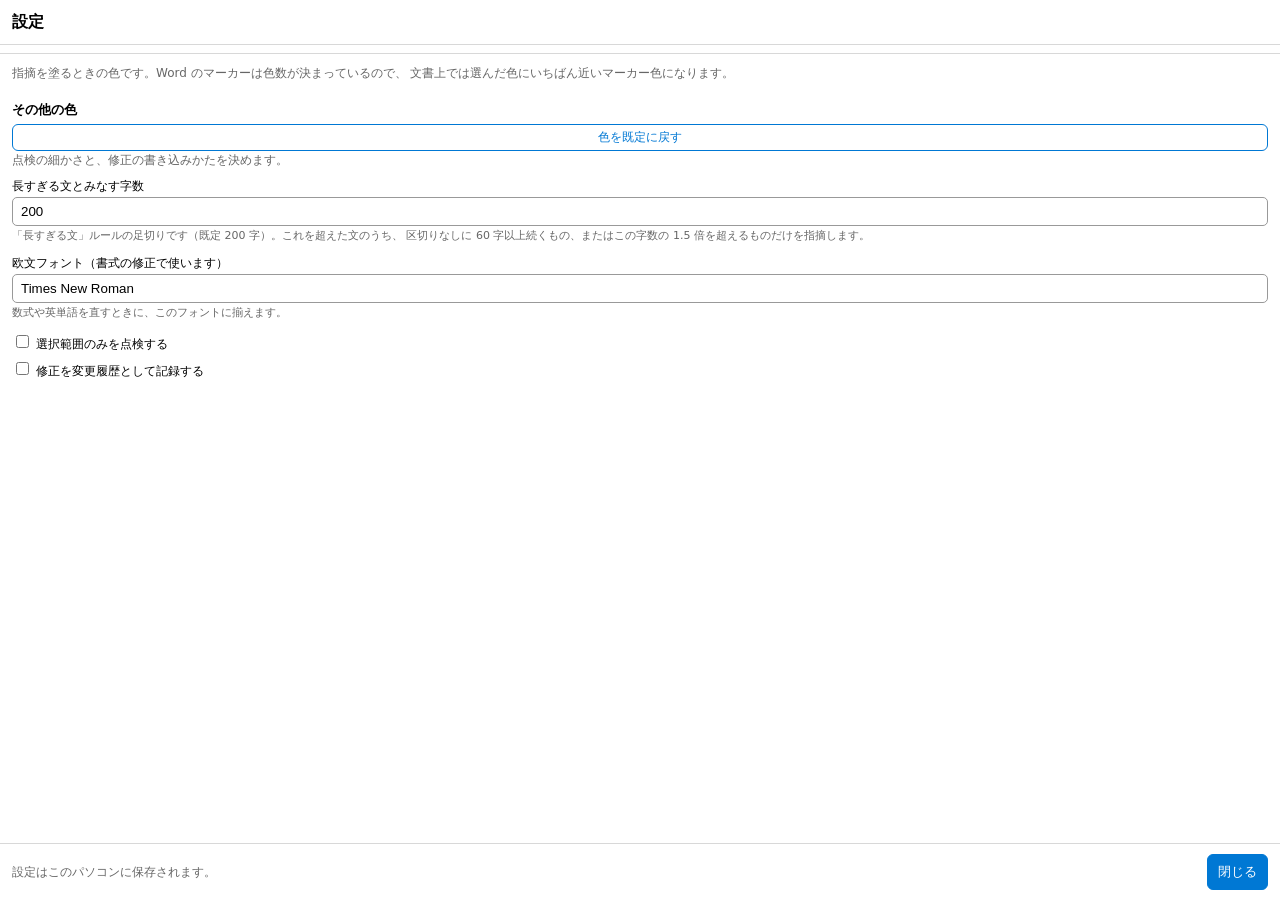
==== settings.html @ 0a0fa806 "Add files via upload" ====
<!DOCTYPE html>
<html lang="ja">
  <head>
    <meta charset="UTF-8" />
    <meta name="viewport" content="width=device-width, initial-scale=1" />
    <title>設定</title>
    <link rel="stylesheet" href="taskpane.css" />
    <script src="https://appsforoffice.microsoft.com/lib/1/hosted/office.js"></script>
    <script defer src="settings.js"></script>
  </head>
  <body class="dialog-page">
    <header class="dialog-head">
      <h1>設定</h1>
    </header>

    <div id="settings-tabs" class="tabs"></div>

    <div class="dialog-body">
      <!-- マーカーの色 -->
      <section id="panel-colors">
        <p class="lead">
          指摘を塗るときの色です。Word のマーカーは色数が決まっているので、
          文書上では選んだ色にいちばん近いマーカー色になります。
        </p>
        <div id="marker-colors"></div>

        <h3>その他の色</h3>
        <div id="other-colors"></div>

        <div class="row compact">
          <button id="color-reset" type="button">色を既定に戻す</button>
        </div>
      </section>

      <!-- 点検のしかた -->
      <section id="panel-review">
        <p class="lead">点検の細かさと、修正の書き込みかたを決めます。</p>
        <label class="field">
          長すぎる文とみなす字数
          <input id="max-sentence" type="number" min="40" max="600" step="10" value="200" />
        </label>
        <p class="hint">
          「長すぎる文」ルールの足切りです（既定 200 字）。これを超えた文のうち、
          区切りなしに 60 字以上続くもの、またはこの字数の 1.5 倍を超えるものだけを指摘します。
        </p>

        <label class="field">
          欧文フォント（書式の修正で使います）
          <input id="body-font" type="text" value="Times New Roman" />
        </label>
        <p class="hint">数式や英単語を直すときに、このフォントに揃えます。</p>

        <label class="check"><input id="selection-only" type="checkbox" /> 選択範囲のみを点検する</label>
        <label class="check"><input id="track-changes" type="checkbox" /> 修正を変更履歴として記録する</label>
      </section>
    </div>

    <footer class="dialog-foot">
      <span class="lead">設定はこのパソコンに保存されます。</span>
      <button id="settings-done" type="button" class="primary">閉じる</button>
    </footer>
  </body>
</html>
---- taskpane.css ----
:root {
  color-scheme: light dark;
  font-family: "Segoe UI", system-ui, -apple-system, "Hiragino Sans", sans-serif;
}

body {
  margin: 0;
  padding: 12px 14px;
  font-size: 14px;
  line-height: 1.5;
}

h1 {
  font-size: 18px;
  margin: 0 0 4px;
}

h2 {
  font-size: 14px;
  margin: 18px 0 6px;
}

.lead {
  margin: 0 0 8px;
  color: #666;
  font-size: 12px;
}

code {
  font-family: ui-monospace, "SF Mono", Menlo, monospace;
  background: rgba(127, 127, 127, 0.15);
  padding: 0 3px;
  border-radius: 3px;
}

.row {
  display: flex;
  gap: 8px;
  flex-wrap: wrap;
}

button {
  flex: 1 1 auto;
  padding: 8px 10px;
  border: 1px solid #0078d4;
  border-radius: 6px;
  background: transparent;
  color: #0078d4;
  font-size: 13px;
  cursor: pointer;
}

button.primary {
  background: #0078d4;
  color: #fff;
}

button:hover {
  filter: brightness(1.08);
}

.field {
  display: flex;
  flex-direction: column;
  gap: 2px;
  margin-top: 8px;
  font-size: 12px;
}

.field input {
  padding: 6px 8px;
  border: 1px solid #999;
  border-radius: 5px;
  background: transparent;
  color: inherit;
}

.options {
  margin-top: 14px;
  display: flex;
  flex-direction: column;
  gap: 4px;
  font-size: 12px;
}

.status {
  margin-top: 14px;
  padding: 8px 10px;
  border-radius: 6px;
  background: rgba(0, 120, 212, 0.1);
  font-size: 12px;
}

/* --- 更新の案内 --- */

/* Amber rather than the usual blue: this is the one message in the pane that
   asks the user to go and do something outside Word. */
.update {
  margin-bottom: 12px;
  padding: 10px 12px;
  border: 1px solid rgba(193, 156, 0, 0.55);
  border-left-width: 4px;
  border-radius: 6px;
  background: rgba(193, 156, 0, 0.09);
}

.update-title {
  margin: 0 0 4px;
  font-size: 13px;
  font-weight: 600;
}

.update-note {
  margin: 0 0 8px;
  font-size: 12px;
  overflow-wrap: anywhere;
}

.update-url {
  margin: 8px 0 0;
  font-family: ui-monospace, "SF Mono", Menlo, monospace;
  font-size: 11px;
  overflow-wrap: anywhere;
  user-select: all;
}

/* --- チェックリストのレビュー UI --- */

.row.compact button {
  padding: 4px 8px;
  font-size: 12px;
}

details {
  margin-top: 14px;
  border-top: 1px solid rgba(127, 127, 127, 0.3);
  padding-top: 8px;
}

summary {
  cursor: pointer;
  font-size: 13px;
  font-weight: 600;
}

.filters {
  display: flex;
  flex-direction: column;
  gap: 4px;
  font-size: 12px;
}

.filter {
  display: flex;
  align-items: center;
  gap: 6px;
}

.swatch {
  display: inline-block;
  width: 12px;
  height: 12px;
  border: 1px solid rgba(0, 0, 0, 0.35);
  border-radius: 2px;
  flex: 0 0 auto;
}

#findings details {
  margin-top: 10px;
  border-top: none;
  padding-top: 0;
}

#findings summary {
  display: flex;
  align-items: center;
  gap: 6px;
  padding: 4px 0;
}

.finding {
  margin: 6px 0;
  padding: 8px;
  border: 1px solid rgba(127, 127, 127, 0.35);
  border-left-width: 4px;
  border-radius: 5px;
  font-size: 12px;
}

.finding.severity-fix {
  border-left-color: #d13438;
}

.finding.severity-confirm {
  border-left-color: #c19c00;
}

.finding.severity-note {
  border-left-color: #8a8886;
}

.finding-head {
  display: flex;
  align-items: center;
  gap: 6px;
  margin-bottom: 4px;
}

.badge {
  font-size: 11px;
  font-weight: 600;
  color: #0078d4;
}

.severity {
  margin-left: auto;
  font-size: 11px;
  padding: 1px 6px;
  border-radius: 9px;
  background: rgba(127, 127, 127, 0.2);
}

.finding-message {
  margin: 0 0 4px;
  overflow-wrap: anywhere;
}

.finding-quote {
  margin: 0 0 6px;
  color: #666;
  font-family: ui-monospace, "SF Mono", Menlo, monospace;
  font-size: 11px;
  overflow-wrap: anywhere;
}

#font-report {
  margin: 0;
  padding-left: 18px;
  font-size: 12px;
}

#font-report li {
  margin-bottom: 3px;
  overflow-wrap: anywhere;
}

#font-report .mismatch {
  color: #d13438;
}

.finding.ignored {
  border-left-color: rgba(127, 127, 127, 0.5);
  opacity: 0.75;
}

/* --- 同じ指摘のまとまり --- */

/* The cards inside a group are indented and lose their own frame, so the group
   reads as one block rather than as a list of look-alike boxes. */
details.one-by-one {
  margin: 6px 0 0;
  border-top: none;
  padding-top: 0;
}

/* `#findings summary` is a flex box, which drops the disclosure triangle, and
   without it this reads as a caption rather than as something to click. */
details.one-by-one > summary {
  font-size: 11px;
  font-weight: 400;
  color: #666;
  padding: 2px 0;
}

details.one-by-one > summary::before {
  content: "▸";
  font-size: 9px;
}

details.one-by-one[open] > summary::before {
  content: "▾";
}

details.one-by-one .finding {
  margin: 4px 0 4px 8px;
  border-right: none;
  border-top: none;
  border-bottom: none;
  border-radius: 0;
  padding: 4px 0 4px 8px;
}

/* --- 化合物・文献の一覧 --- */

/* A dense grid rather than cards: these are facts to scan, not findings to
   read, and forty compound numbers have to fit on one screen. */
.inventory {
  display: flex;
  flex-wrap: wrap;
  gap: 4px;
  margin-top: 6px;
}

.inventory-row {
  display: flex;
  align-items: center;
  gap: 4px;
  padding: 2px 6px 2px 2px;
  border: 1px solid rgba(127, 127, 127, 0.35);
  border-radius: 5px;
}

button.inventory-label {
  flex: 0 0 auto;
  padding: 2px 6px;
  border: none;
  background: transparent;
  font-size: 12px;
  font-weight: 600;
  font-family: ui-monospace, "SF Mono", Menlo, monospace;
}

/* The label inside a card heading is a button but should read as the heading it
   replaces, so it keeps the badge's color and loses the button's padding. */
button.inventory-label.badge {
  padding: 0;
  color: #0078d4;
  text-decoration: underline;
}

/* The bibliography line. `title` carries the full entry, so this may clip. */
.reference-entry {
  overflow-wrap: anywhere;
}

/* Each 「7ページ 31段落」 is its own destination. Styled as a link rather than a
   button so a row of eight of them still reads as a line of text. */
.places {
  line-height: 1.9;
}

button.place {
  flex: 0 0 auto;
  padding: 1px 4px;
  border: 1px solid rgba(0, 120, 212, 0.35);
  border-radius: 4px;
  background: transparent;
  color: #0078d4;
  font-family: inherit;
  font-size: 11px;
  white-space: nowrap;
}

.inventory-count {
  font-size: 11px;
  color: #666;
  white-space: nowrap;
}

/* --- フォントの置換 --- */

#font-usage select {
  flex: 1 1 auto;
  min-width: 0;
  padding: 4px 6px;
  border: 1px solid #999;
  border-radius: 5px;
  background: transparent;
  color: inherit;
  font-size: 12px;
}

#font-usage button {
  flex: 0 0 auto;
}

#view-nav {
  margin-bottom: 10px;
}

#view-nav button {
  flex: 0 0 auto;
}

/* --- 設定の別窓（rules.html / settings.html。Office ダイアログ） --- */

/* The window fills its frame: head, tabs and foot pinned, only the body scrolls. */
.dialog-page {
  display: flex;
  flex-direction: column;
  height: 100vh;
  padding: 0;
}

.dialog-page h1 {
  font-size: 16px;
  margin: 0;
  flex: 0 0 auto;
}

.dialog-head,
.dialog-foot {
  display: flex;
  align-items: center;
  gap: 8px;
  padding: 10px 12px;
  flex: 0 0 auto;
}

.dialog-head {
  border-bottom: 1px solid rgba(127, 127, 127, 0.3);
  flex-wrap: wrap;
}

/* Tabs keep these tall, narrow windows from becoming one endless column.
   `flex: 0 0 auto` matters: as a flex item the bar would otherwise be squeezed
   by the scrolling body below it and clip its own labels. There are only a
   handful of tabs, so they wrap rather than scroll. */
.tabs {
  display: flex;
  flex: 0 0 auto;
  flex-wrap: wrap;
  gap: 2px;
  padding: 8px 12px 0;
  border-bottom: 1px solid rgba(127, 127, 127, 0.3);
}

button.tab {
  flex: 0 0 auto;
  padding: 6px 10px;
  border: 1px solid transparent;
  border-bottom: none;
  border-radius: 6px 6px 0 0;
  background: transparent;
  color: inherit;
  font-size: 12px;
  line-height: 1.4;
  white-space: nowrap;
  margin-bottom: -1px;
}

button.tab.selected {
  border-color: rgba(127, 127, 127, 0.3);
  border-bottom: 1px solid Canvas;
  color: #0078d4;
  font-weight: 600;
}

.dialog-foot {
  border-top: 1px solid rgba(127, 127, 127, 0.3);
}

.dialog-foot .lead {
  margin: 0;
  flex: 1 1 auto;
}

.dialog-foot button {
  flex: 0 0 auto;
}

.dialog-body {
  flex: 1 1 auto;
  overflow-y: auto;
  padding: 10px 12px;
}

.dialog-body h3 {
  font-size: 13px;
  margin: 18px 0 4px;
}

.hint {
  margin: 2px 0 10px;
  color: #666;
  font-size: 11px;
}

label.check {
  display: block;
  margin: 6px 0;
  font-size: 12px;
}

/* --- マーカーの色（settings.html） --- */

.color-row {
  display: flex;
  align-items: center;
  gap: 8px;
  margin: 6px 0;
  font-size: 12px;
}

.color-row .swatch {
  width: 18px;
  height: 18px;
}

.color-row .color-label {
  flex: 1 1 auto;
  overflow-wrap: anywhere;
}

.color-row select {
  flex: 0 0 auto;
  padding: 4px 6px;
  border: 1px solid #999;
  border-radius: 5px;
  background: transparent;
  color: inherit;
  font-size: 12px;
}

.rule {
  margin: 8px 0;
  padding-left: 6px;
  border-left: 3px solid rgba(0, 120, 212, 0.35);
}

.rule.off {
  opacity: 0.5;
  border-left-color: rgba(127, 127, 127, 0.4);
}

.rule-head {
  display: flex;
  align-items: center;
  gap: 6px;
}

.rule-title {
  font-size: 13px;
  font-weight: 600;
}

.rule-summary,
.rule-example {
  margin: 2px 0 0 20px;
  font-size: 12px;
  color: #666;
  overflow-wrap: anywhere;
}

.rule-example {
  font-family: ui-monospace, "SF Mono", Menlo, monospace;
  font-size: 11px;
}

details.entries {
  margin: 4px 0 0 20px;
  border-top: none;
  padding-top: 0;
}

details.entries summary {
  font-size: 11px;
  font-weight: 400;
  color: #666;
}

.entry {
  display: flex;
  align-items: center;
  gap: 6px;
  margin: 2px 0;
  font-size: 12px;
}

.severity-tag-fix {
  color: #d13438;
}

.severity-tag-confirm {
  color: #c19c00;
}
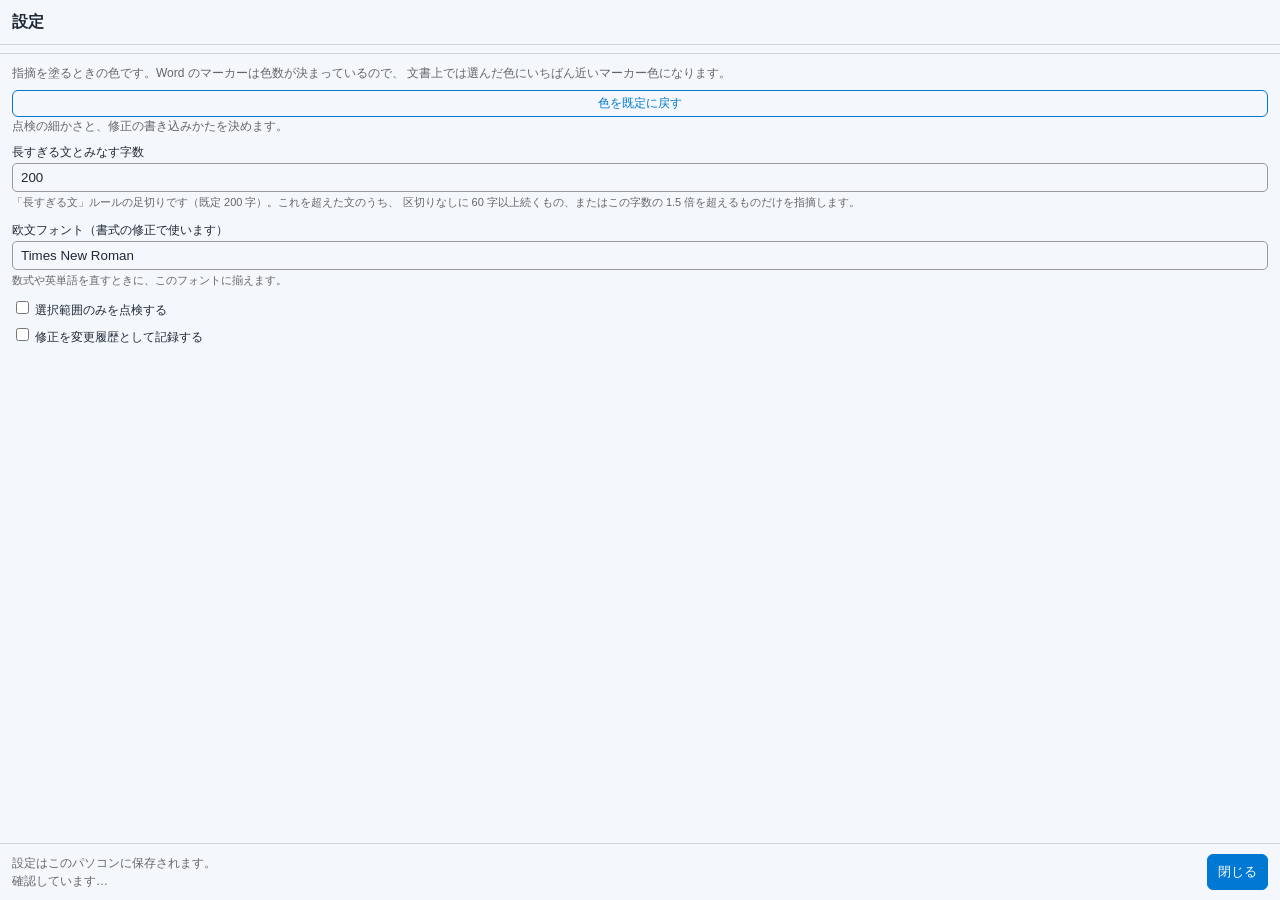
==== commit 1789bd2f: "Add files via upload" ====
--- a/settings.html
+++ b/settings.html
@@ -23,9 +23,6 @@
           文書上では選んだ色にいちばん近いマーカー色になります。
         </p>
         <div id="marker-colors"></div>
-
-        <h3>その他の色</h3>
-        <div id="other-colors"></div>
 
         <div class="row compact">
           <button id="color-reset" type="button">色を既定に戻す</button>
@@ -56,7 +53,12 @@
     </div>
 
     <footer class="dialog-foot">
-      <span class="lead">設定はこのパソコンに保存されます。</span>
+      <span class="lead">
+        設定はこのパソコンに保存されます。<br />
+        <!-- 入っている版が最新かどうかは、更新の案内が出ていない限り分からない。
+             ここは常に出す（src/core/version.ts の versionLine）。 -->
+        <span id="version-line">確認しています…</span>
+      </span>
       <button id="settings-done" type="button" class="primary">閉じる</button>
     </footer>
   </body>
--- a/taskpane.css
+++ b/taskpane.css
@@ -31,6 +31,17 @@
   background: rgba(127, 127, 127, 0.15);
   padding: 0 3px;
   border-radius: 3px;
+}
+
+/*
+ * `hidden` を CSS より強くする。ブラウザの既定は display: none だが、
+ * 作者側の display 指定に負ける — 下の .row がまさにそれで、
+ * hidden を付けた #view-nav（← 指摘一覧に戻る）が指摘一覧でも出ていた。
+ * 表示・非表示は全部この属性で切り替えているので、ここが崩れると
+ * どの画面にも出てはいけないものが出る。
+ */
+[hidden] {
+  display: none !important;
 }
 
 .row {
@@ -83,12 +94,331 @@
   font-size: 12px;
 }
 
+/*
+ * 状態表示。**貼り付いたままにしてある**のがこの要素の肝で、パネルの
+ * いちばん上に置いただけでは、一覧の途中を読んでいるときに画面の外にある。
+ * 「まとめて修正しました（12 件）」を出しても伝わらなかったのはそのため。
+ * 処理中の表示も同じ理由で、ここに出さないと気づかれない。
+ */
 .status {
+  position: sticky;
+  top: 0;
+  z-index: 2;
   margin-top: 14px;
   padding: 8px 10px;
   border-radius: 6px;
-  background: rgba(0, 120, 212, 0.1);
-  font-size: 12px;
+  /* 貼り付く以上、下を流れる指摘が透けては読めない。地の色を敷いたうえに
+     いつもの青みを重ねる（半透明 1 枚では透ける）。 */
+  background-color: #fff;
+  background-image: linear-gradient(rgba(0, 120, 212, 0.12), rgba(0, 120, 212, 0.12));
+  font-size: 12px;
+}
+
+@media (prefers-color-scheme: dark) {
+  .status {
+    background-color: #1f1f1f;
+  }
+}
+
+/* 処理中。点滅ではなく明滅にしてあるのは、長い点検のあいだ視界の端で
+   跳ね続けるものを置きたくないため。 */
+.status.working {
+  background-image: linear-gradient(rgba(0, 120, 212, 0.22), rgba(0, 120, 212, 0.22));
+  animation: status-pulse 1.6s ease-in-out infinite;
+}
+
+.status.working::before {
+  content: "⏳ ";
+}
+
+@keyframes status-pulse {
+  50% {
+    opacity: 0.55;
+  }
+}
+
+@media (prefers-reduced-motion: reduce) {
+  .status.working {
+    animation: none;
+  }
+}
+
+/* --- 試作版とそろえた、点検結果を読むためのパネル --- */
+
+:root {
+  color-scheme: light;
+  --ui-ink: #1f2937;
+  --ui-muted: #64748b;
+  --ui-line: #d8e0ea;
+  --ui-canvas: #f4f7fb;
+  --ui-blue: #1178d4;
+  --ui-blue-soft: #eaf4ff;
+  --ui-green: #18865c;
+  --ui-amber: #a15c00;
+  --ui-cyan: #2aa8bf;
+}
+
+body {
+  padding: 0;
+  color: var(--ui-ink);
+  background: var(--ui-canvas);
+  font-family: -apple-system, BlinkMacSystemFont, "Hiragino Sans", "Yu Gothic", sans-serif;
+}
+
+.taskpane {
+  min-height: 100vh;
+  background: #fff;
+}
+
+.panel-head {
+  padding: 17px 16px 13px;
+  border-bottom: 1px solid var(--ui-line);
+  background: #fff;
+}
+
+.panel-head h1 {
+  margin: 0;
+  font-size: 18px;
+}
+
+.panel-reference-jump {
+  min-height: 30px;
+  margin: 8px 0 0;
+  padding: 5px 8px;
+  font-size: 12px;
+  font-weight: 700;
+}
+
+.panel-head .status {
+  position: static;
+  margin: 4px 0 0;
+  padding: 0;
+  border-radius: 0;
+  background: transparent;
+  color: var(--ui-muted);
+  font-size: 12px;
+}
+
+.panel-head .status.working {
+  background: transparent;
+  color: var(--ui-blue);
+  animation: none;
+}
+
+/* フォントなどの専用画面は、点検結果の区切り線を持たない。 */
+.panel-head.context-view {
+  border-bottom-color: transparent;
+}
+
+#update-banner,
+#view-nav,
+#view-review > section,
+#view-compounds,
+#view-references,
+#view-fonts,
+#view-help {
+  margin-left: 16px;
+  margin-right: 16px;
+}
+
+#view-review > section {
+  margin-top: 14px;
+}
+
+#view-nav { margin-top: 12px; }
+
+#start-section {
+  padding: 14px;
+  border: 1px solid var(--ui-line);
+  border-radius: 10px;
+  background: #fbfdff;
+}
+
+#start-section h2,
+#findings-section > h2,
+#fixed-section > h2,
+#ignored-section > h2 {
+  margin: 0 0 8px;
+  font-size: 15px;
+}
+
+.result-grid {
+  gap: 8px;
+  margin: 0;
+}
+
+button.result-card {
+  min-height: 48px;
+  padding: 7px;
+  border-color: var(--ui-line);
+  border-radius: 8px;
+  background: #fff;
+}
+
+button.result-card strong {
+  color: var(--ui-blue);
+  font-size: 18px;
+}
+
+button.result-card span {
+  color: var(--ui-muted);
+  font-size: 12px;
+  font-weight: 600;
+}
+
+button.result-card[data-result-tab="fix"] strong { color: var(--ui-green); }
+button.result-card[data-result-tab="confirm"] strong { color: var(--ui-amber); }
+button.result-card[data-result-tab="note"] strong { color: var(--ui-cyan); }
+button.result-card[data-result-tab="ignored"] strong { color: var(--ui-muted); }
+button.result-card[aria-pressed="true"] {
+  border-color: var(--ui-blue);
+  background: var(--ui-blue-soft);
+}
+
+.filter-panel {
+  margin: 0;
+  padding: 0;
+  border: 0;
+}
+
+.filter-panel > summary {
+  padding: 2px 0;
+  color: var(--ui-muted);
+  font-size: 12px;
+  font-weight: 600;
+}
+
+.filter-panel .lead { margin-top: 7px; }
+
+.filters {
+  padding: 9px 10px;
+  border-radius: 8px;
+  background: #f6f8fb;
+}
+
+.filter-set + .filter-set { margin-top: 10px; }
+
+.filter-label {
+  display: block;
+  margin: 0 0 4px;
+  color: var(--ui-muted);
+  font-size: 11px;
+  font-weight: 700;
+}
+
+.filters-inline {
+  display: flex;
+  flex-flow: row wrap;
+  gap: 5px 10px;
+}
+
+#findings-section { padding-bottom: 18px; }
+
+#findings-section > h2 {
+  display: flex;
+  align-items: center;
+  justify-content: space-between;
+}
+
+.category-group {
+  margin: 0 0 14px;
+  padding: 0;
+  border: 0;
+}
+
+.category-group > summary {
+  margin: 0 0 8px;
+  padding: 0;
+  color: var(--ui-muted);
+  font-size: 12px;
+  font-weight: 600;
+}
+
+#findings .finding {
+  margin: 0 0 9px;
+  padding: 11px;
+  border: 0;
+  border-left: 4px solid var(--ui-blue);
+  border-radius: 7px;
+  background: #f9fbfe;
+  box-shadow: inset 0 0 0 1px rgba(216, 224, 234, 0.5);
+}
+
+#findings .finding.severity-fix { border-left-color: var(--ui-blue); }
+#findings .finding.severity-confirm { border-left-color: var(--ui-amber); }
+#findings .finding.severity-note { border-left-color: var(--ui-cyan); }
+
+#findings .finding-head { margin-bottom: 5px; }
+#findings .badge { color: #155b9e; font-size: 14px; }
+#findings .severity {
+  padding: 2px 7px;
+  border-radius: 999px;
+  background: #e7edf4;
+  color: var(--ui-ink);
+  font-size: 12px;
+  font-weight: 700;
+}
+
+#findings .finding-quote {
+  color: var(--ui-muted);
+  font-family: inherit;
+  font-size: 12px;
+}
+
+#findings .page-range {
+  display: block;
+  margin-top: 3px;
+  color: #4a5c70;
+}
+
+.rule-actions {
+  display: grid;
+  grid-template-columns: repeat(3, minmax(0, 1fr));
+  gap: 7px;
+}
+
+.rule-actions.no-fix { grid-template-columns: repeat(2, minmax(0, 1fr)); }
+
+.rule-actions button,
+.one-by-one .row.compact button {
+  min-width: 0;
+  padding: 6px;
+  border-radius: 6px;
+  font-size: 12px;
+  font-weight: 700;
+}
+
+.rule-actions button.primary { background: var(--ui-blue); }
+.rule-actions button.review { border-color: #d49a4c; color: #895000; }
+.rule-actions button.ignore { border-color: #e5b5b9; color: #a33; }
+
+details.one-by-one {
+  margin: 7px 0 0;
+  padding: 0;
+  border: 0;
+}
+
+details.one-by-one .finding {
+  margin: 6px 0 0;
+  padding: 9px;
+  border: 1px solid var(--ui-line);
+  border-left-width: 3px;
+  border-radius: 6px;
+  background: #fff;
+  box-shadow: none;
+}
+
+.one-by-one .row.compact {
+  display: grid;
+  grid-template-columns: repeat(2, minmax(0, 1fr));
+  gap: 6px;
+}
+
+.one-by-one .row.compact button { width: 100%; }
+
+#fixed-section,
+#ignored-section {
+  padding-bottom: 18px;
 }
 
 /* --- 更新の案内 --- */
@@ -131,6 +461,50 @@
   font-size: 12px;
 }
 
+/* The summary answers one question first: what still needs attention. */
+.result-grid {
+  display: grid;
+  grid-template-columns: repeat(3, minmax(0, 1fr));
+  gap: 7px;
+  margin: 0;
+}
+
+button.result-card {
+  display: flex;
+  min-height: 0;
+  flex-direction: column;
+  align-items: flex-start;
+  justify-content: center;
+  gap: 1px;
+  min-width: 0;
+  padding: 9px 8px 8px;
+  border-color: var(--ui-line);
+  border-radius: 8px;
+  color: inherit;
+  text-align: left;
+}
+
+button.result-card strong {
+  color: var(--ui-blue);
+  font-size: 21px;
+  line-height: 1;
+}
+
+button.result-card span {
+  min-width: 0;
+  color: var(--ui-muted);
+  font-size: 12px;
+  font-weight: 700;
+}
+
+button.result-card[data-result-tab="fixed"] strong { color: var(--ui-green); }
+button.result-card[data-result-tab="ignored"] strong { color: var(--ui-muted); }
+
+button.result-card[aria-pressed="true"] {
+  border-color: var(--ui-blue);
+  background: var(--ui-blue-soft);
+}
+
 details {
   margin-top: 14px;
   border-top: 1px solid rgba(127, 127, 127, 0.3);
@@ -233,24 +607,13 @@
   overflow-wrap: anywhere;
 }
 
-#font-report {
-  margin: 0;
-  padding-left: 18px;
-  font-size: 12px;
-}
-
-#font-report li {
-  margin-bottom: 3px;
-  overflow-wrap: anywhere;
-}
-
-#font-report .mismatch {
-  color: #d13438;
-}
-
 .finding.ignored {
   border-left-color: rgba(127, 127, 127, 0.5);
   opacity: 0.75;
+}
+
+.finding.fixed {
+  border-left-color: #107c10;
 }
 
 /* --- 同じ指摘のまとまり --- */
@@ -325,17 +688,389 @@
 button.inventory-label.badge {
   padding: 0;
   color: #0078d4;
-  text-decoration: underline;
-}
+  text-decoration: none;
+}
+
+/* 化合物は一覧では番号と件数だけを読み、開いたときに場所を出す。 */
+.compound-item {
+  flex: 0 0 auto;
+  min-width: 0;
+  margin: 0;
+  border-top: 0;
+  padding-top: 0;
+}
+
+#compounds {
+  display: grid;
+  /* 文字数の少ない番号カードは、Word の高倍率表示でも 2 列以上を保てる幅にする。 */
+  grid-template-columns: repeat(auto-fill, minmax(108px, 1fr));
+  grid-auto-flow: row dense;
+  grid-auto-rows: minmax(28px, max-content);
+  max-width: 560px;
+  gap: 8px;
+  align-content: start;
+  justify-content: start;
+  margin-top: 14px;
+  margin-bottom: 0;
+}
+
+.compound-item[open] {
+  grid-column: 1 / -1;
+  grid-row: auto;
+  width: auto;
+  margin-bottom: 6px;
+}
+
+.compound-section > summary {
+  display: flex;
+  align-items: center;
+  width: 100%;
+  cursor: pointer;
+  color: var(--ui-ink);
+  font-size: 13px;
+  font-weight: 700;
+  list-style: none;
+}
+
+.compound-section > summary::-webkit-details-marker { display: none; }
+
+.compound-section > summary::before {
+  width: 6px;
+  height: 6px;
+  margin: 0 8px 2px 2px;
+  border-right: 2px solid var(--ui-blue);
+  border-bottom: 2px solid var(--ui-blue);
+  content: "";
+  transform: rotate(-45deg);
+}
+
+.compound-section[open] > summary::before {
+  margin-bottom: 5px;
+  transform: rotate(45deg);
+}
+
+.section-help {
+  position: relative;
+  display: inline-grid;
+  flex: 0 0 auto;
+  place-items: center;
+  width: 15px;
+  height: 15px;
+  margin-left: auto;
+  border: 1px solid #71829a;
+  border-radius: 50%;
+  color: #50647d;
+  font-family: Georgia, serif;
+  font-size: 11px;
+  font-weight: 700;
+  line-height: 1;
+  outline: none;
+}
+
+.section-help::after {
+  position: absolute;
+  z-index: 10;
+  top: calc(100% + 6px);
+  right: 0;
+  display: none;
+  width: min(252px, calc(100vw - 52px));
+  padding: 8px 10px;
+  border-radius: 5px;
+  background: #26384d;
+  box-shadow: 0 2px 8px rgba(0, 0, 0, 0.18);
+  color: #fff;
+  content: attr(data-tooltip);
+  font-family: -apple-system, BlinkMacSystemFont, "Segoe UI", sans-serif;
+  font-size: 11px;
+  font-weight: 500;
+  line-height: 1.45;
+  white-space: normal;
+}
+
+.section-help:hover::after,
+.section-help:focus-visible::after { display: block; }
+
+.compound-label {
+  color: var(--ui-blue);
+  font-family: ui-monospace, "SF Mono", Menlo, monospace;
+}
+
+/* Each number is a compact button: the full row is still a native disclosure,
+   so it remains keyboard-operable without an extra click target. */
+.compound-item > summary {
+  display: inline-flex;
+  align-items: center;
+  box-sizing: border-box;
+  min-width: 0;
+  width: 100%;
+  gap: 7px;
+  cursor: pointer;
+  list-style: none;
+}
+
+.compound-item > summary::-webkit-details-marker { display: none; }
+
+.compound-toggle {
+  display: inline-flex;
+  align-items: center;
+  box-sizing: border-box;
+  min-width: 0;
+  max-width: 100%;
+  width: 100%;
+  gap: 8px;
+  min-height: 24px;
+  padding: 1px 8px;
+  border: 1px solid rgba(0, 120, 212, 0.42);
+  border-radius: 6px;
+  background: #fff;
+}
+
+.compound-toggle::after {
+  flex: 0 0 6px;
+  width: 6px;
+  height: 6px;
+  margin: 0 1px 2px 3px;
+  border-right: 2px solid var(--ui-blue);
+  border-bottom: 2px solid var(--ui-blue);
+  content: "";
+  transform: rotate(45deg);
+}
+
+.compound-item:not([open]) .compound-toggle::after {
+  margin-bottom: 0;
+  transform: rotate(-45deg);
+}
+
+.compound-item[open] .compound-toggle {
+  border-color: var(--ui-blue);
+  background: #f5f9fd;
+}
+
+/* A registered molecular structure becomes the top half of its own number card. */
+.compound-thumbnail {
+  display: block;
+  width: 0;
+  height: 0;
+  object-fit: contain;
+}
+
+.compound-meta {
+  display: inline-flex;
+  align-items: center;
+  gap: 8px;
+}
+
+.compound-item.has-thumbnail .compound-toggle {
+  position: relative;
+  flex-direction: column;
+  align-items: stretch;
+  min-width: 108px;
+  min-height: 88px;
+  padding: 5px 6px;
+  gap: 4px;
+}
+
+.compound-item.has-thumbnail { grid-row: span 3; }
+
+.compound-item.has-thumbnail .compound-toggle { height: 100%; }
+
+.compound-item.has-thumbnail .compound-thumbnail {
+  width: 100%;
+  height: 58px;
+}
+
+.compound-item.has-thumbnail .compound-meta {
+  justify-content: space-between;
+  min-height: 19px;
+  padding-right: 14px;
+}
+
+.compound-item.has-thumbnail .compound-toggle::after {
+  position: absolute;
+  right: 8px;
+  bottom: 10px;
+}
+
+.compound-count {
+  color: var(--ui-muted);
+  font-size: 11px;
+  font-weight: 600;
+  white-space: nowrap;
+}
+
+.compound-detail {
+  box-sizing: border-box;
+  width: 100%;
+  margin: 10px 0 0;
+  padding: 11px 12px 12px;
+  border-radius: 8px;
+  background: #f6f9fc;
+}
+
+.compound-detail-heading {
+  margin: 0;
+  color: var(--ui-ink);
+  font-size: 11px;
+  font-weight: 700;
+}
+
+.compound-note {
+  margin-top: 13px;
+  padding-top: 12px;
+  border-top: 1px solid #dce6ef;
+}
+
+.compound-section {
+  margin: 18px 0 0;
+  border-top: 0;
+  padding-top: 0;
+}
+
+.compound-section > :not(summary) {
+  margin-left: 16px;
+}
+
+.compound-section > summary + .lead { margin-top: 10px; }
+
+.compound-section > summary + .number-controls { margin-top: 12px; }
+
+.compound-section > summary + .compound-highlight-controls { margin-top: 12px; }
 
 /* The bibliography line. `title` carries the full entry, so this may clip. */
 .reference-entry {
   overflow-wrap: anywhere;
 }
 
+.reference-heading {
+  display: flex;
+  align-items: center;
+  justify-content: space-between;
+  gap: 7px;
+  margin: 16px 0 6px;
+  font-size: 18px;
+}
+
+.reference-heading .section-help { margin-left: auto; }
+
+.reference-controls {
+  display: grid;
+  grid-template-columns: repeat(2, minmax(0, 1fr));
+  gap: 7px;
+  align-items: end;
+  margin: 12px 0 6px;
+  padding: 9px;
+  border-radius: 8px;
+  background: #f6f8fb;
+  font-size: 11px;
+  font-weight: 700;
+}
+
+.reference-controls label { display: grid; gap: 3px; color: var(--ui-muted); }
+
+.reference-controls input:not([type="checkbox"]),
+.reference-controls select {
+  min-width: 0;
+  height: 29px;
+  box-sizing: border-box;
+  padding: 4px 6px;
+  border: 1px solid var(--ui-line);
+  border-radius: 5px;
+  background: #fff;
+  color: var(--ui-ink);
+  font: inherit;
+  font-weight: 500;
+}
+
+.reference-search { grid-column: 1 / -1; }
+
+.crossref-enable {
+  grid-column: 1 / -1;
+  display: flex !important;
+  align-items: center;
+  gap: 6px;
+  color: var(--ui-ink) !important;
+}
+
+.crossref-enable input { margin: 0; }
+
+.crossref-status {
+  grid-column: 1 / -1;
+  min-height: 16px;
+  margin: 0;
+  color: var(--ui-muted);
+  font-size: 11px;
+  font-weight: 500;
+}
+
+.reference-selection {
+  min-height: 18px;
+  margin: 0 0 9px;
+  color: var(--ui-muted);
+  font-size: 11px;
+}
+
+.reference-item.selected {
+  border-left-color: var(--ui-blue) !important;
+}
+
+.reference-item { cursor: pointer; }
+.reference-item button,
+.reference-item a { cursor: pointer; }
+.reference-item .inventory-label.badge { color: var(--ui-ink); }
+
+.reference-source {
+  margin: 0 0 3px;
+  color: var(--ui-muted);
+  font-size: 10px;
+  font-weight: 700;
+}
+
+.reference-entry { margin-top: 0; }
+.reference-entry a { color: #0078d4; overflow-wrap: anywhere; }
+.reference-bold { font-weight: 700; }
+.reference-italic { font-style: italic; }
+
+.reference-highlight-scope {
+  grid-column: 1 / -1;
+  display: flex;
+  align-items: center;
+  gap: 6px;
+  color: var(--ui-muted);
+  font-size: 12px;
+}
+
+.reference-highlight-scope input { margin: 0; }
+
+#view-references > .compound-section:last-child { margin-bottom: 22px; }
+
+.crossref-details {
+  display: grid;
+  gap: 3px;
+  margin: 7px 0 0;
+  padding: 7px 8px;
+  border-radius: 5px;
+  background: rgba(0, 120, 212, 0.07);
+  color: #415b78;
+  font-size: 11px;
+  line-height: 1.4;
+  overflow-wrap: anywhere;
+}
+
+.crossref-label {
+  color: #155b9e;
+  font-weight: 700;
+}
+
+.crossref-title { color: var(--ui-ink); }
+.crossref-details a { color: #0078d4; overflow-wrap: anywhere; }
+
 /* Each 「7ページ 31段落」 is its own destination. Styled as a link rather than a
    button so a row of eight of them still reads as a line of text. */
 .places {
+  display: flex;
+  flex-wrap: wrap;
+  gap: 5px;
+  margin: 6px 0 0;
   line-height: 1.9;
 }
 
@@ -344,34 +1079,446 @@
   padding: 1px 4px;
   border: 1px solid rgba(0, 120, 212, 0.35);
   border-radius: 4px;
-  background: transparent;
+  background: #fff;
   color: #0078d4;
   font-family: inherit;
   font-size: 11px;
   white-space: nowrap;
 }
 
+@media (max-width: 350px) {
+  .reference-controls { grid-template-columns: 1fr; }
+  .reference-controls label,
+  .reference-controls button { grid-column: auto; }
+}
+
 .inventory-count {
   font-size: 11px;
   color: #666;
   white-space: nowrap;
 }
 
-/* --- フォントの置換 --- */
-
-#font-usage select {
-  flex: 1 1 auto;
+/* --- フォント --- */
+
+.font-section {
+  margin: 16px 0 0;
+  border-top: 0;
+  padding: 0;
+}
+
+.font-section > summary {
+  display: flex;
+  align-items: center;
+  cursor: pointer;
+  color: var(--ui-ink);
+  font-size: 14px;
+  font-weight: 700;
+  list-style: none;
+}
+
+.font-section > summary::-webkit-details-marker { display: none; }
+
+.font-section > summary::before {
+  width: 6px;
+  height: 6px;
+  margin: 0 8px 2px 2px;
+  border-right: 2px solid var(--ui-blue);
+  border-bottom: 2px solid var(--ui-blue);
+  content: "";
+  transform: rotate(-45deg);
+}
+
+.font-section[open] > summary::before {
+  margin-bottom: 5px;
+  transform: rotate(45deg);
+}
+
+.font-section > :not(summary) {
+  margin-left: 16px;
+}
+
+.font-section > summary + .lead { margin-top: 10px; }
+
+#view-fonts { padding-bottom: 32px; }
+
+#view-compounds { padding-bottom: 32px; }
+
+.font-summary {
+  margin: 9px 0 8px;
+  color: var(--ui-blue);
+  font-size: 12px;
+  font-weight: 700;
+}
+
+.font-usage-grid {
+  display: grid;
+  grid-template-columns: repeat(auto-fit, minmax(135px, 1fr));
+  gap: 8px 18px;
+}
+
+.style-usage {
+  display: flex;
+  flex-wrap: wrap;
+  gap: 6px 16px;
+}
+
+.style-stat {
+  color: var(--ui-muted);
+  font-size: 12px;
+}
+
+.style-stat strong {
+  margin-right: 5px;
+  color: var(--ui-ink);
+}
+
+.font-stat {
+  display: grid;
+  grid-template-columns: minmax(0, 1fr) auto;
+  gap: 3px 6px;
+  padding: 5px 0;
+}
+
+.font-stat strong {
+  overflow-wrap: anywhere;
+  font-size: 12px;
+}
+
+.font-kind {
+  align-self: start;
+  color: #155b9e;
+  font-size: 10px;
+  font-weight: 700;
+}
+
+.font-facts {
+  grid-column: 1 / -1;
+  color: var(--ui-muted);
+  font-size: 11px;
+}
+
+.font-sample {
+  grid-column: 1 / -1;
+  margin: 1px 0 0;
+  color: var(--ui-muted);
+  font-size: 11px;
+  overflow-wrap: anywhere;
+}
+
+.font-controls {
+  display: grid;
+  align-items: end;
+  gap: 8px;
+  margin-top: 11px;
+}
+
+.font-replace-controls {
+  grid-template-columns: repeat(2, minmax(0, 1fr));
+}
+
+.font-replace-controls .font-arrow { display: none; }
+
+.font-replace-controls button { grid-column: 1 / -1; }
+
+.font-highlight-controls {
+  grid-template-columns: minmax(0, 1fr) minmax(0, 0.65fr) auto;
+}
+
+.font-field {
+  display: grid;
+  gap: 4px;
   min-width: 0;
-  padding: 4px 6px;
+  color: var(--ui-muted);
+  font-size: 11px;
+  font-weight: 700;
+}
+
+.font-select {
+  position: relative;
+  display: block;
+}
+
+.font-select::after {
+  position: absolute;
+  top: 50%;
+  right: 10px;
+  width: 6px;
+  height: 6px;
+  border-right: 2px solid var(--ui-blue);
+  border-bottom: 2px solid var(--ui-blue);
+  content: "";
+  pointer-events: none;
+  transform: translateY(-70%) rotate(45deg);
+}
+
+.font-select select {
+  width: 100%;
+  min-width: 0;
+  padding: 8px 28px 8px 9px;
+  border: 1px solid #b7c8dc;
+  border-radius: 7px;
+  appearance: none;
+  background: #fff;
+  color: var(--ui-ink);
+  font: inherit;
+  font-size: 12px;
+}
+
+.font-color-picker {
+  position: relative;
+}
+
+.font-color-button {
+  position: relative;
+  display: flex;
+  align-items: center;
+  justify-content: flex-start;
+  gap: 5px;
+  width: 100%;
+  min-width: 0;
+  padding: 8px 28px 8px 9px;
+  border: 1px solid #b7c8dc;
+  border-radius: 7px;
+  background: #fff;
+  color: var(--ui-ink);
+  font: inherit;
+  font-weight: 600;
+}
+
+.font-color-button::after {
+  position: absolute;
+  top: 50%;
+  right: 10px;
+  width: 6px;
+  height: 6px;
+  border-right: 2px solid var(--ui-blue);
+  border-bottom: 2px solid var(--ui-blue);
+  content: "";
+  pointer-events: none;
+  transform: translateY(-70%) rotate(45deg);
+}
+
+.font-color-button:focus {
+  outline: 2px solid rgba(17, 120, 212, 0.28);
+  outline-offset: 1px;
+  border-color: var(--ui-blue);
+}
+
+.color-swatch {
+  display: inline-block;
+  flex: 0 0 auto;
+  width: 20px;
+  height: 13px;
+  border: 1px solid rgba(31, 41, 55, 0.34);
+  border-radius: 3px;
+  background: var(--selected-color, #80DEEA);
+}
+
+.font-color-menu {
+  position: absolute;
+  z-index: 2;
+  right: 0;
+  left: 0;
+  min-width: 160px;
+  max-height: 242px;
+  margin-top: 4px;
+  padding: 4px;
+  overflow-y: auto;
+  border: 1px solid #b7c8dc;
+  border-radius: 7px;
+  background: #fff;
+  box-shadow: 0 5px 14px rgba(31, 41, 55, 0.16);
+}
+
+.font-color-option {
+  display: flex;
+  align-items: center;
+  gap: 7px;
+  width: 100%;
+  padding: 6px;
+  border: 0;
+  border-radius: 4px;
+  background: transparent;
+  color: var(--ui-ink);
+  font: inherit;
+  font-size: 12px;
+  text-align: left;
+}
+
+.font-color-option:hover,
+.font-color-option:focus-visible {
+  background: #eef6ff;
+  outline: none;
+}
+
+.font-color-option[aria-selected="true"] {
+  font-weight: 700;
+}
+
+.font-select select:focus {
+  outline: 2px solid rgba(17, 120, 212, 0.28);
+  outline-offset: 1px;
+  border-color: var(--ui-blue);
+}
+
+.font-arrow {
+  padding: 0 1px 7px;
+  color: var(--ui-blue);
+  font-size: 18px;
+  font-weight: 700;
+}
+
+.font-controls button {
+  min-width: 58px;
+  padding: 8px 11px;
+  border-radius: 7px;
+  font-weight: 700;
+}
+
+@media (max-width: 350px) {
+  .font-replace-controls,
+  .font-highlight-controls { grid-template-columns: 1fr; }
+  .font-arrow { display: none; }
+}
+
+/* --- Numbering tools, compound notes and font highlighting --- */
+
+.tool-section {
+  margin-top: 18px;
+  padding-top: 10px;
+  border-top: 1px solid rgba(127, 127, 127, 0.3);
+}
+
+.tool-section h3 {
+  margin: 10px 0 4px;
+  font-size: 13px;
+}
+
+.number-controls {
+  display: grid;
+  grid-template-columns: minmax(64px, 1fr) auto;
+  align-items: center;
+  gap: 6px;
+  margin-bottom: 10px;
+}
+
+.number-controls.two {
+  grid-template-columns: minmax(48px, 1fr) auto minmax(48px, 1fr);
+}
+
+.number-controls.two button {
+  grid-column: 1 / -1;
+}
+
+.number-controls input,
+.number-controls select,
+.compound-note-text {
+  min-width: 0;
+  padding: 5px 7px;
   border: 1px solid #999;
   border-radius: 5px;
   background: transparent;
   color: inherit;
-  font-size: 12px;
-}
-
-#font-usage button {
+  font: inherit;
+  font-size: 12px;
+}
+
+.compound-image-paste {
+  flex: 1 1 145px;
+  display: grid;
+  box-sizing: border-box;
+  height: 30px;
+  min-height: 0;
+  margin: 0;
+  padding: 0 8px;
+  border: 1px dashed rgba(0, 120, 212, 0.55);
+  border-radius: 5px;
+  color: #47617e;
+  font-size: 11px;
+  line-height: 1.2;
+  white-space: nowrap;
+  place-items: center;
+}
+
+.compound-image-paste:focus-visible {
+  border-style: solid;
+  border-color: var(--ui-blue);
+  outline: 2px solid rgba(0, 120, 212, 0.2);
+  outline-offset: 1px;
+}
+
+.compound-image-heading {
+  margin-top: 12px;
+  padding-top: 12px;
+  border-top: 1px solid #d9e1ea;
+}
+
+.compound-image-controls {
+  display: flex;
+  flex-wrap: wrap;
+  align-items: center;
+  gap: 7px;
+  margin-top: 6px;
+}
+
+.compound-image-file-button {
+  display: inline-flex;
+  box-sizing: border-box;
+  align-items: center;
+  align-self: center;
+  justify-content: center;
+  min-height: 30px;
+  padding: 5px 9px;
+  border: 1px solid var(--ui-blue);
+  border-radius: 5px;
+  background: #fff;
+  color: var(--ui-blue);
+  cursor: pointer;
+  font-size: 11px;
+  font-weight: 700;
+  white-space: nowrap;
+}
+
+.compound-image-input {
+  display: none;
+}
+
+.compound-note-text {
+  box-sizing: border-box;
+  width: 100%;
+  margin: 0;
+  resize: vertical;
+}
+
+.compound-memo-controls {
+  display: grid;
+  grid-template-columns: minmax(0, 1fr) auto;
+  gap: 7px;
+  margin-top: 6px;
+}
+
+.compound-memo-controls button {
   flex: 0 0 auto;
+  padding: 5px 9px;
+  white-space: nowrap;
+}
+
+.compound-image-actions { margin-top: 8px; }
+
+.file-label {
+  display: block;
+  margin-top: 8px;
+  color: #666;
+  font-size: 11px;
+}
+
+.compound-image {
+  display: block;
+  max-width: 100%;
+  max-height: 180px;
+  margin: 10px 0 8px;
+  border: 1px solid rgba(127, 127, 127, 0.35);
+  border-radius: 5px;
 }
 
 #view-nav {
@@ -574,3 +1721,45 @@
 .severity-tag-confirm {
   color: #c19c00;
 }
+
+/* --- 使い方 --- */
+
+#view-help h3 {
+  font-size: 13px;
+  margin: 16px 0 4px;
+}
+
+/* 手順と箇条書き。パネルは幅が狭いので、字下げは最小限にして
+   行そのものを読ませる。 */
+ol.help,
+ul.help {
+  margin: 4px 0 8px;
+  padding-left: 20px;
+  font-size: 12px;
+  line-height: 1.65;
+}
+
+ol.help li,
+ul.help li {
+  margin: 3px 0;
+}
+
+table.help {
+  width: 100%;
+  border-collapse: collapse;
+  margin: 6px 0 8px;
+  font-size: 12px;
+}
+
+table.help th,
+table.help td {
+  border: 1px solid rgba(127, 127, 127, 0.35);
+  padding: 4px 6px;
+  text-align: left;
+  vertical-align: top;
+}
+
+table.help th {
+  background: rgba(127, 127, 127, 0.1);
+  font-weight: 600;
+}
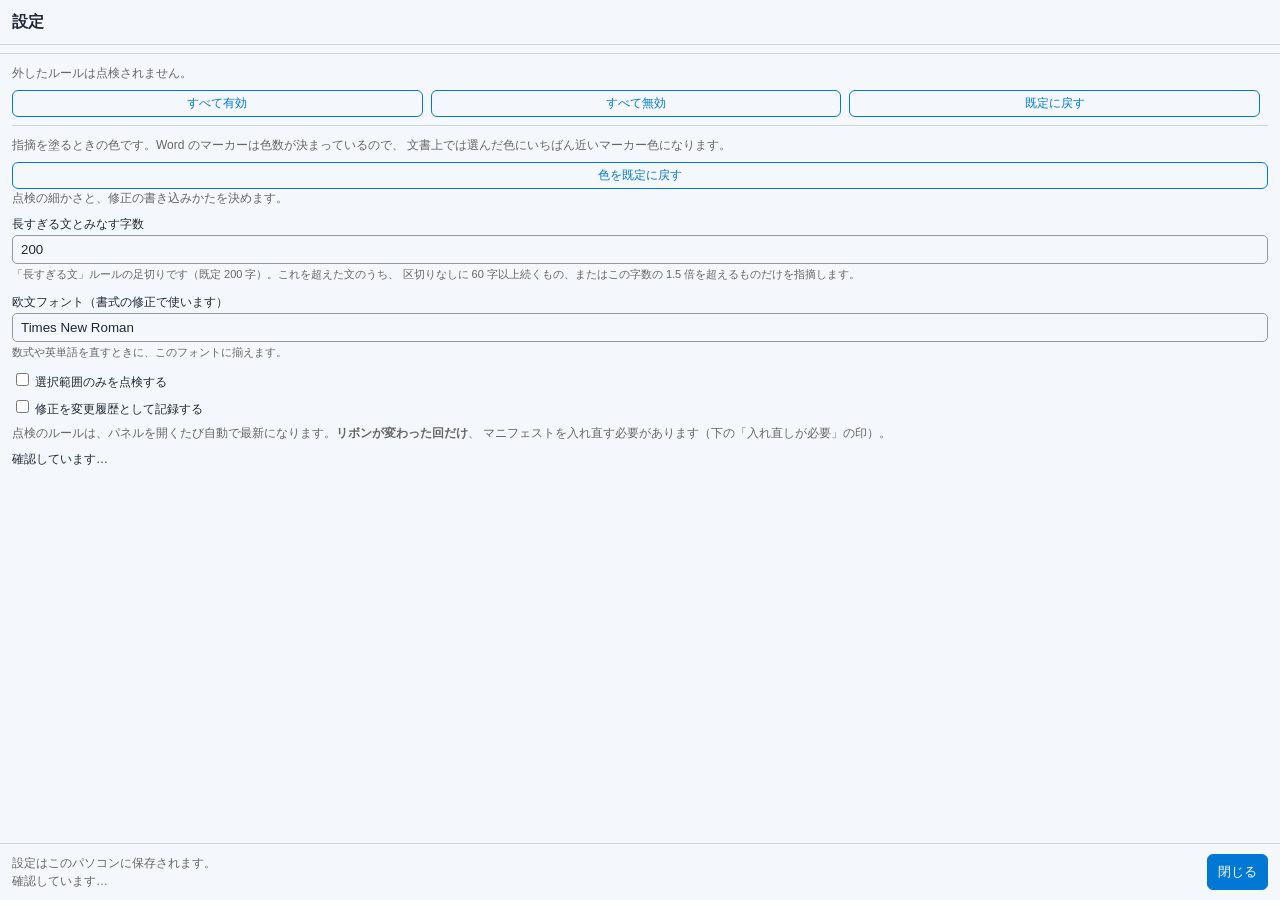
==== commit 542a9437: "Add files via upload" ====
--- a/settings.html
+++ b/settings.html
@@ -16,6 +16,23 @@
     <div id="settings-tabs" class="tabs"></div>
 
     <div class="dialog-body">
+      <!-- 点検するルール（もとは独立した［ルール設定］の窓だった）。
+           2 つの窓は同じ設定を編集していて、開くのに別のボタンが要るだけ
+           だったので、この窓のタブに畳んだ。中身は src/dialog/rules.ts。 -->
+      <section id="panel-rules">
+        <p class="lead">外したルールは点検されません。</p>
+        <div class="row compact">
+          <button id="rule-all-on" type="button">すべて有効</button>
+          <button id="rule-all-off" type="button">すべて無効</button>
+          <button id="rule-reset" type="button">既定に戻す</button>
+          <span id="rule-count" class="rule-count"></span>
+        </div>
+
+        <!-- One sub-tab per checklist category; filled by rules.ts. -->
+        <div id="rule-tabs" class="tabs subtabs"></div>
+        <div id="rule-panels"></div>
+      </section>
+
       <!-- マーカーの色 -->
       <section id="panel-colors">
         <p class="lead">
@@ -50,6 +67,22 @@
         <label class="check"><input id="selection-only" type="checkbox" /> 選択範囲のみを点検する</label>
         <label class="check"><input id="track-changes" type="checkbox" /> 修正を変更履歴として記録する</label>
       </section>
+
+      <!-- 更新履歴。パネルの更新の知らせは一言しか言えないので、
+           「前は何が変わったのか」はここが引き受ける。中身は
+           src/core/changelog.ts。 -->
+      <section id="panel-changelog">
+        <p class="lead">
+          点検のルールは、パネルを開くたび自動で最新になります。<strong>リボンが変わった回だけ</strong>、
+          マニフェストを入れ直す必要があります（下の「入れ直しが必要」の印）。
+        </p>
+        <p id="changelog-state" class="changelog-state">確認しています…</p>
+        <div class="row compact">
+          <button id="changelog-download" type="button" class="primary" hidden>ダウンロードページを開く</button>
+        </div>
+        <p id="changelog-url" class="update-url" hidden></p>
+        <div id="changelog"></div>
+      </section>
     </div>
 
     <footer class="dialog-foot">
--- a/taskpane.css
+++ b/taskpane.css
@@ -35,8 +35,8 @@
 
 /*
  * `hidden` を CSS より強くする。ブラウザの既定は display: none だが、
- * 作者側の display 指定に負ける — 下の .row がまさにそれで、
- * hidden を付けた #view-nav（← 指摘一覧に戻る）が指摘一覧でも出ていた。
+ * 作者側の display 指定に負ける — 下の .row のような display 持ちに
+ * hidden を付けても、消えずに出たままになる（実際に起きた）。
  * 表示・非表示は全部この属性で切り替えているので、ここが崩れると
  * どの画面にも出てはいけないものが出る。
  */
@@ -165,6 +165,22 @@
   font-family: -apple-system, BlinkMacSystemFont, "Hiragino Sans", "Yu Gothic", sans-serif;
 }
 
+/*
+ * 開いた選択肢の一覧だけ明朝になるのを止める.
+ *
+ * `<select>` を開いたときに出る一覧は、ページではなく macOS が描く。閉じている
+ * 枠は本文と同じゴシックなのに、開いた一覧の「1 枚ずつ開く」だけが明朝で出る、
+ * という食い違いが起きていた。枠の側には各所で `font: inherit` が効いていて、
+ * `option` には何も指定が無い —— そこで `-apple-system`（＝システム UI 書体）が
+ * 和文の代役を自分で選び、明朝を返している。
+ *
+ * 直すのは `option` だけでよい。枠の側は今のままで正しく出ているので触らず、
+ * 一覧の側にだけ和文ゴシックを名指しして、代役選びをさせない。
+ */
+option {
+  font-family: "Hiragino Sans", "Yu Gothic", "Segoe UI", -apple-system, sans-serif;
+}
+
 .taskpane {
   min-height: 100vh;
   background: #fff;
@@ -178,15 +194,9 @@
 
 .panel-head h1 {
   margin: 0;
+  /* 本文の 1.5 は 1 行しかない見出しには広すぎ、字の下に 4px ほど余りが出る。 */
+  line-height: 1.3;
   font-size: 18px;
-}
-
-.panel-reference-jump {
-  min-height: 30px;
-  margin: 8px 0 0;
-  padding: 5px 8px;
-  font-size: 12px;
-  font-weight: 700;
 }
 
 .panel-head .status {
@@ -199,22 +209,52 @@
   font-size: 12px;
 }
 
+/* 文字を空にしても要素は残るので、上の margin だけがタイトルの下に浮く。
+   ［文字］は開いた時点で状態表示を空にするため、ここが効かないと
+   何も書いていない行のぶんだけ見出しと一覧が離れる。 */
+.panel-head .status:empty {
+  display: none;
+}
+
 .panel-head .status.working {
   background: transparent;
   color: var(--ui-blue);
   animation: none;
 }
 
-/* フォントなどの専用画面は、点検結果の区切り線を持たない。 */
+/* タイトルと、その画面のための操作を同じ行に並べる。状態表示は幅いっぱいを
+   取って次の行へ落ちる（flex-basis: 100%）。
+
+   position: relative は、この行のボタンから開く小窓（更新の知らせ・文献一覧の
+   設定）の置き場所。小窓はボタンではなくこの行を基準にする —— くわしくは
+   .update-popover のところに書いた。 */
+.panel-head {
+  position: relative;
+  display: flex;
+  flex-wrap: wrap;
+  align-items: center;
+  column-gap: 8px;
+}
+
+.panel-head h1 {
+  margin-right: auto;
+}
+
+.panel-head .status {
+  flex-basis: 100%;
+}
+
+/* フォントなどの専用画面は、点検結果の区切り線を持たない。
+   下の padding はその線と対で置いたものなので、線を消すなら一緒に詰める。 */
 .panel-head.context-view {
   border-bottom-color: transparent;
-}
-
-#update-banner,
-#view-nav,
+  padding-bottom: 4px;
+}
+
 #view-review > section,
 #view-compounds,
 #view-references,
+#view-figures,
 #view-fonts,
 #view-help {
   margin-left: 16px;
@@ -225,7 +265,14 @@
   margin-top: 14px;
 }
 
-#view-nav { margin-top: 12px; }
+/* セクション同士の間隔（16〜18px）は、見出しのすぐ下では広すぎる。
+   タイトルと最初の項目が離れて、上が空白だけの画面に見える。 */
+#view-fonts > .font-section:first-child,
+#view-compounds > .compound-section:first-child,
+#view-references > .compound-section:first-child,
+#view-figures > .compound-section:first-child {
+  margin-top: 8px;
+}
 
 #start-section {
   padding: 14px;
@@ -349,7 +396,7 @@
 #findings .finding.severity-note { border-left-color: var(--ui-cyan); }
 
 #findings .finding-head { margin-bottom: 5px; }
-#findings .badge { color: #155b9e; font-size: 14px; }
+#findings .badge { color: var(--ui-ink); font-size: 14px; }
 #findings .severity {
   padding: 2px 7px;
   border-radius: 999px;
@@ -423,15 +470,87 @@
 
 /* --- 更新の案内 --- */
 
-/* Amber rather than the usual blue: this is the one message in the pane that
-   asks the user to go and do something outside Word. */
-.update {
-  margin-bottom: 12px;
-  padding: 10px 12px;
-  border: 1px solid rgba(193, 156, 0, 0.55);
-  border-left-width: 4px;
-  border-radius: 6px;
-  background: rgba(193, 156, 0, 0.09);
+/*
+ * タイトル行のアイコンと、押すと開く小窓。
+ *
+ * ここは以前、指摘一覧の上に居座る帯だった。開くたび画面の一番上を占め、
+ * 数えたばかりの件数より先に目に入る。伝えたいのは「マニフェストを入れ直す
+ * 用があります」の一言で、それは急ぎではないし、パネルを開いた用でもない。
+ *
+ * アイコンだけを増やし、中身は押したときに出す。出ていること自体が知らせで、
+ * ［あとで］はこの小窓を閉じるだけ — アイコンは残るので、あとから読める。
+ */
+/* タイトル行に置く、押すと下に小窓が出るボタン（更新の知らせ・文献一覧の設定）。
+   位置を持たせないのは、小窓の基準をボタンではなくタイトル行にするため。 */
+.update-wrap,
+.head-popover-wrap {
+  flex: 0 0 auto;
+  display: inline-flex;
+}
+
+/*
+ * ボタンそのものは隣の 3 つと同じ姿にして、**知らせは右上の点だけ**が持つ。
+ *
+ * 枠も地も琥珀に塗っていた頃は、この行でいちばん強い色がここだった。用件は
+ * 「都合のよいときに入れ直してください」でしかないのに、数え直しや文献リストへ
+ * 移動するボタンより目立っていて、並びから浮いていた。
+ *
+ * 点は 7px。これだけで「新しい何かがある」は伝わるし、無くなれば消える。
+ * 赤にしないのは、赤が誤りの色だから —— 版が古いのは誤りではない。
+ */
+.update-button {
+  position: relative;
+}
+
+.update-button::after {
+  content: "";
+  position: absolute;
+  top: 2px;
+  right: 2px;
+  width: 7px;
+  height: 7px;
+  border-radius: 50%;
+  background: var(--ui-amber);
+  /* 枠やアイコンに重なっても点として読めるよう、白で縁取る。 */
+  box-shadow: 0 0 0 1.5px #fff;
+}
+
+.update-button[aria-expanded="true"] {
+  background: var(--ui-blue-soft);
+}
+
+/*
+ * 小窓の基準は、押したボタンではなくタイトル行そのもの。
+ *
+ * ボタンを基準に right: 0 で開いていた頃は、小窓が**パネルの左へはみ出して
+ * 切れていた**。ベルはアイコン 4 つのいちばん左にあるので、その右端から左へ
+ * 292px 伸ばせば、右側の 3 つぶん（約 80px）だけ左へ飛び出す。幅を 100vw から
+ * 引いて抑えても、引く量はボタンが何個右にあるかで変わるので合わせようがない
+ * ——［文献リストへ移動］は文献が無ければ消えるので、その数すら一定ではない。
+ *
+ * タイトル行を基準にすれば、左右 8px は行の端からの 8px になる。ボタンが何個
+ * あっても、パネルが何 px でも、はみ出しようがない。縦は行の下 6px、つまり
+ * 状態表示の下へ出る —— 以前は状態表示に重なっていたので、これは戻る話ではない。
+ *
+ * 姿は文献一覧の小窓（.reference-popover）と同じ、白地に細い枠。左端に太い琥珀の
+ * 帯を立てていたのをやめた。あの帯は、**同じ並びに他の札があるとき**にその 1 枚の
+ * 種類を言うための印で、ここには他の札が無い。押して開く小窓は、押したこと自体が
+ * 何の窓かを言っているので、帯は色が付いているだけになる。知らせであることは
+ * ベルの右上の点が持っている（.update-button::after）。
+ */
+.update-popover {
+  position: absolute;
+  z-index: 14;
+  top: calc(100% + 6px);
+  right: 8px;
+  box-sizing: border-box;
+  width: min(292px, calc(100% - 16px));
+  padding: 11px 12px;
+  border: 1px solid var(--ui-line);
+  border-radius: 8px;
+  background: #fff;
+  box-shadow: 0 4px 14px rgba(20, 34, 54, 0.16);
+  text-align: left;
 }
 
 .update-title {
@@ -444,6 +563,12 @@
   margin: 0 0 8px;
   font-size: 12px;
   overflow-wrap: anywhere;
+}
+
+.update-hint {
+  margin: 8px 0 0;
+  color: var(--ui-muted);
+  font-size: 11px;
 }
 
 .update-url {
@@ -580,10 +705,13 @@
   margin-bottom: 4px;
 }
 
+/* 押せないものは青くしない。指摘カードの見出しに出るルール名は、カードの中で
+   いちばん目立つ文字なのに、押しても何も起きない。青は行き先のある文字
+   （ボタン・リンク・場所ボタン）だけに残す。 */
 .badge {
   font-size: 11px;
   font-weight: 600;
-  color: #0078d4;
+  color: var(--ui-ink);
 }
 
 .severity {
@@ -671,24 +799,6 @@
   padding: 2px 6px 2px 2px;
   border: 1px solid rgba(127, 127, 127, 0.35);
   border-radius: 5px;
-}
-
-button.inventory-label {
-  flex: 0 0 auto;
-  padding: 2px 6px;
-  border: none;
-  background: transparent;
-  font-size: 12px;
-  font-weight: 600;
-  font-family: ui-monospace, "SF Mono", Menlo, monospace;
-}
-
-/* The label inside a card heading is a button but should read as the heading it
-   replaces, so it keeps the badge's color and loses the button's padding. */
-button.inventory-label.badge {
-  padding: 0;
-  color: #0078d4;
-  text-decoration: none;
 }
 
 /* 化合物は一覧では番号と件数だけを読み、開いたときに場所を出す。 */
@@ -747,6 +857,28 @@
 .compound-section[open] > summary::before {
   margin-bottom: 5px;
   transform: rotate(45deg);
+}
+
+/*
+ * 畳んだままでも結果が読めるように、見出しの右端に件数を出す。
+ *
+ * 節はすべて畳んだ状態で開くので、これが無いと走査のあとに見えるのは
+ * 見出しの行だけになる。空でも margin-left: auto は効くので、件数を持たない
+ * 見出しでも並びは変わらない。
+ */
+.section-count {
+  flex: 0 0 auto;
+  margin-left: auto;
+  color: var(--ui-muted);
+  font-size: 12px;
+  font-weight: 400;
+}
+
+/* 件数が先に右へ寄るので、後ろのものは自分で寄らずその隣に並ぶ。 */
+.section-count + .section-help,
+.section-count + .reference-search-wrap,
+.reference-search-wrap + .section-help {
+  margin-left: 8px;
 }
 
 .section-help {
@@ -921,7 +1053,8 @@
 }
 
 .compound-section {
-  margin: 18px 0 0;
+  /* .font-section と同じ理由でそろえてある。 */
+  margin: 10px 0 0;
   border-top: 0;
   padding-top: 0;
 }
@@ -930,7 +1063,11 @@
   margin-left: 16px;
 }
 
-.compound-section > summary + .lead { margin-top: 10px; }
+.compound-section > summary + .lead { margin-top: 6px; }
+
+/* ［すべて 5］［問題あり 3］の札は見出しの真下に貼り付いていた。畳み開きの
+   見出しと、その中身の始まりは別のものなので、間を空ける。 */
+.compound-section > summary + .figure-tools { margin-top: 10px; }
 
 .compound-section > summary + .number-controls { margin-top: 12px; }
 
@@ -952,23 +1089,47 @@
 
 .reference-heading .section-help { margin-left: auto; }
 
-.reference-controls {
+/* 虫眼鏡と、その下に開く小窓。押したときだけ出る。 */
+.reference-search-wrap {
+  position: relative;
+  flex: 0 0 auto;
+  display: inline-flex;
+}
+
+.reference-popover {
+  position: absolute;
+  z-index: 12;
+  top: calc(100% + 6px);
+  right: 0;
   display: grid;
   grid-template-columns: repeat(2, minmax(0, 1fr));
   gap: 7px;
   align-items: end;
-  margin: 12px 0 6px;
+  box-sizing: border-box;
+  width: min(268px, calc(100vw - 52px));
   padding: 9px;
+  border: 1px solid var(--ui-line);
   border-radius: 8px;
-  background: #f6f8fb;
+  background: #fff;
+  box-shadow: 0 4px 14px rgba(20, 34, 54, 0.16);
   font-size: 11px;
   font-weight: 700;
 }
 
-.reference-controls label { display: grid; gap: 3px; color: var(--ui-muted); }
-
-.reference-controls input:not([type="checkbox"]),
-.reference-controls select {
+.reference-popover[hidden] { display: none; }
+
+/* 文献一覧の設定はタイトル行から開く。虫眼鏡の小窓と姿は同じだが、置き場所は
+   更新の知らせと同じ理由でタイトル行を基準にする（.update-popover 参照）。
+   歯車の右には本と数え直しがあるので、歯車を基準にすると左へはみ出す。 */
+#reference-settings-popover {
+  right: 8px;
+  width: min(268px, calc(100% - 16px));
+}
+
+.reference-popover label { display: grid; gap: 3px; color: var(--ui-muted); }
+
+.reference-popover input:not([type="checkbox"]),
+.reference-popover select {
   min-width: 0;
   height: 29px;
   box-sizing: border-box;
@@ -983,6 +1144,44 @@
 
 .reference-search { grid-column: 1 / -1; }
 
+/* 2 列の半分では読み切れない行。「1 枚ずつ開く（他を押すと閉じる）」は、
+   畳んだ枠に出るのが選んだ側の文なので、切れると何を選んだのか分からない。 */
+.reference-popover label.wide { grid-column: 1 / -1; }
+
+/* ［図・表］の設定は今のところ 1 つきり。2 列に割ると、右半分が空いたまま
+   左半分だけが狭くなる。 */
+#figure-settings-popover { grid-template-columns: 1fr; }
+
+/* 欄が 4 つあることの意味を、欄より先に言う。 */
+.reference-search-hint {
+  grid-column: 1 / -1;
+  margin: 0;
+  color: var(--ui-muted);
+  font-size: 11px;
+  font-weight: 500;
+  line-height: 1.55;
+}
+
+.reference-search-hint strong { color: var(--ui-ink); }
+
+.reference-search-count {
+  grid-column: 1;
+  align-self: center;
+  margin: 0;
+  color: var(--ui-blue);
+  font-size: 11px;
+  font-weight: 700;
+}
+
+.reference-search-count:empty { display: none; }
+
+.reference-search-clear {
+  grid-column: 2;
+  justify-self: end;
+  padding: 3px 10px;
+  font-size: 11px;
+}
+
 .crossref-enable {
   grid-column: 1 / -1;
   display: flex !important;
@@ -992,6 +1191,22 @@
 }
 
 .crossref-enable input { margin: 0; }
+
+/* チェックの意味。押す前に読めるところに置く。 */
+.crossref-about {
+  grid-column: 1 / -1;
+  margin: -2px 0 0;
+  color: var(--ui-muted);
+  font-size: 11px;
+  font-weight: 500;
+  line-height: 1.55;
+}
+
+.crossref-about strong { color: var(--ui-ink); }
+
+/* 2 文目は段落として離す。1 文目だけがチェックの続きなので、上へ詰めるのも
+   1 文目だけ。 */
+.crossref-about + .crossref-about { margin-top: 0; }
 
 .crossref-status {
   grid-column: 1 / -1;
@@ -1016,7 +1231,94 @@
 .reference-item { cursor: pointer; }
 .reference-item button,
 .reference-item a { cursor: pointer; }
-.reference-item .inventory-label.badge { color: var(--ui-ink); }
+
+/*
+ * 文献 1 件は 1 行から始まる。
+ *
+ * 99 件の原稿で 1 枚が 249px あった。内訳は見出し行 19・書誌 18・Crossref の箱
+ * 82・引用場所 96 で、**書誌そのものは 18px**。残りは付随情報で、1 件を読むには
+ * 要るが、目的の文献を探しているあいだは 1 つも要らない。
+ *
+ * そこで番号と回数を書誌と同じ行に畳み（見出し行を廃止）、Crossref と引用場所は
+ * 開いた 1 枚だけが持つ。畳んだ 1 件は 32px。
+ *
+ * この行（.reference-line / .reference-entry / .reference-number）は図・表の
+ * カードも使う。同じ形のものなので、`.reference-item` の下に閉じ込めない ——
+ * 閉じ込めていたあいだ、図表のカードだけが回数の札を次の行に落としていた。
+ */
+.reference-line {
+  display: flex;
+  align-items: baseline;
+  gap: 8px;
+}
+
+/* 黒。青い `[1]` はリンクに見え、押せば文献リストへ飛ぶのだと読めてしまう
+   （実際に押す先はカード全体で、行き先はその下の場所ボタン）。 */
+.reference-number {
+  color: var(--ui-ink);
+  font-weight: 700;
+  margin-right: 4px;
+}
+
+/* Crossref の箱と場所ボタンが地続きに見えないよう、間を空ける。
+   カードの下の余白（padding 8px）と同じだけ。 */
+.reference-item .figure-places {
+  margin-top: 8px;
+}
+
+.reference-line .reference-entry {
+  flex: 1 1 auto;
+  /* flex の子は中身より小さくなれない。これが無いと省略記号が出ず、
+     長い書誌が回数の札を押し出す。 */
+  min-width: 0;
+  margin: 0;
+}
+
+.reference-line .severity { flex: 0 0 auto; }
+
+.reference-item.collapsed { padding: 6px 8px; }
+
+.reference-item.collapsed .reference-entry {
+  overflow: hidden;
+  text-overflow: ellipsis;
+  white-space: nowrap;
+}
+
+/* 歯車の［書誌：折り返す］。切れるのが嫌な人のための逃げ道で、既定は 1 行。 */
+#references.wrap-entries .reference-item.collapsed .reference-entry {
+  overflow: visible;
+  text-overflow: clip;
+  white-space: normal;
+}
+
+/*
+ * Crossref の候補と食い違ったところ。
+ *
+ * 印は畳んだ行に出す（開かないと分からない印では、99 件から見つける役に立た
+ * ない）。琥珀色なのは「確認してください」の意味で、赤（＝原稿に無い・引用が
+ * 無い）とは別 —— **食い違っているのは原稿とは限らず、候補が別の論文のことも
+ * ある**。どちらかは人が決める。
+ */
+.reference-mismatch-mark {
+  flex: 0 0 auto;
+  padding: 1px 6px;
+  border: 1px solid #f0c479;
+  border-radius: 9px;
+  background: #fff6e5;
+  color: var(--ui-amber);
+  font-size: 10px;
+  font-weight: 700;
+  white-space: nowrap;
+  cursor: help;
+}
+
+.crossref-mismatch {
+  margin-top: 2px;
+  padding-top: 4px;
+  border-top: 1px solid rgba(193, 156, 0, 0.35);
+  color: #6b4300;
+  font-weight: 600;
+}
 
 .reference-source {
   margin: 0 0 3px;
@@ -1041,7 +1343,8 @@
 
 .reference-highlight-scope input { margin: 0; }
 
-#view-references > .compound-section:last-child { margin-bottom: 22px; }
+/* 最後の節の下 margin はここにあったが、親の外へ抜けて効いていなかった。
+   画面の下余白は #view-references の padding-bottom が持つ。 */
 
 .crossref-details {
   display: grid;
@@ -1064,14 +1367,38 @@
 .crossref-title { color: var(--ui-ink); }
 .crossref-details a { color: #0078d4; overflow-wrap: anywhere; }
 
-/* Each 「7ページ 31段落」 is its own destination. Styled as a link rather than a
-   button so a row of eight of them still reads as a line of text. */
+/* Each 「p.7 ¶31」 is its own destination. Styled as a link rather than a
+   button so a row of eight of them still reads as a line of text. One line per
+   page, with the page number in the margin: the button then carries only the
+   paragraph, and how the mentions cluster is readable down the left edge. */
 .places {
+  display: grid;
+  gap: 4px;
+  margin: 6px 0 0;
+}
+
+.places-line {
   display: flex;
   flex-wrap: wrap;
+  align-items: baseline;
   gap: 5px;
-  margin: 6px 0 0;
   line-height: 1.9;
+}
+
+/* Wide enough for 「p.999」 so the paragraphs start on one column even when the
+   page numbers reach three digits. */
+.place-page {
+  flex: 0 0 auto;
+  min-width: 36px;
+  color: var(--ui-muted);
+  font-size: 11px;
+  font-weight: 700;
+}
+
+.places-legend {
+  margin-left: 6px;
+  color: var(--ui-muted);
+  font-weight: 400;
 }
 
 button.place {
@@ -1086,10 +1413,126 @@
   white-space: nowrap;
 }
 
+/* --- 図・表一覧 ---------------------------------------------------------
+   番号・キャプション・移動先を、文献一覧と同じ 1 件 1 枚のカードで読ませる。
+
+   引っかかりの数え上げを載せる琥珀の帯（.figure-alert）がここにあったが、
+   やめた。「本文で参照なし 5 件。」の 1 文が、それが指している一覧そのものより
+   目立っていて、順番が逆だった。いまはタイトル下の 1 行に、数えた結果に続けて
+   書いている（taskpane.ts の figureNotes）。 */
+
+.figure-tools {
+  display: flex;
+  flex-wrap: wrap;
+  align-items: center;
+  gap: 6px;
+  margin-bottom: 10px;
+}
+
+.figure-chip {
+  flex: 0 0 auto;
+  padding: 2px 9px;
+  border: 1px solid var(--ui-line);
+  border-radius: 999px;
+  background: #fff;
+  color: #43536a;
+  font-size: 11px;
+  font-weight: 600;
+}
+
+.figure-chip[aria-pressed="true"] {
+  border-color: var(--ui-blue);
+  background: var(--ui-blue-soft);
+  color: var(--ui-blue);
+}
+
+/*
+ * 図表 1 件のカード。文献カードと同じ姿にしてある。
+ *
+ * 枠・左の色・畳んだときの 1 行は .finding と .reference-item のものをそのまま
+ * 使い、ここは図表にしかない差だけを足す。素の行に並べていた頃は、番号と居場所
+ * しか出ず、**その番号が何の図なのかが一言も無かった** —— Figure 3 と Figure 6 の
+ * どちらを見に行くかは、どちらも開いてみないと決められなかった。
+ */
+.figure-item { cursor: pointer; }
+.figure-item button { cursor: pointer; }
+.figure-item.selected { border-left-color: var(--ui-blue) !important; }
+.figure-item.collapsed { padding: 6px 8px; }
+
+/* 畳んだ 1 枚は 1 行。長いキャプションは切って、全文は開くかホバーで読ませる。 */
+.figure-item.collapsed .reference-entry {
+  overflow: hidden;
+  text-overflow: ellipsis;
+  white-space: nowrap;
+}
+
+/* 開いた 1 枚の中の印と場所。カードの下の余白と同じだけ空ける。 */
+.figure-item .figure-flags,
+.figure-item .figure-places { margin-top: 8px; }
+
+/* 畳んだ 1 枚の印。次の行に落とすが、間は詰める —— 1 行のつもりの高さに
+   もう 1 行ぶん空くと、畳んでいる意味が薄れる。 */
+.figure-item.collapsed .figure-flags { margin-top: 4px; }
+
+/* 抜けている番号は押しても開かない。押せそうに見せない。 */
+.figure-item-missing { cursor: default; }
+.figure-item-missing .reference-number { color: var(--ui-muted); }
+
+.figure-caption-missing { color: var(--ui-muted); }
+
+.figure-flags {
+  display: flex;
+  flex-wrap: wrap;
+  gap: 4px;
+}
+
+/*
+ * 印は 2 段。琥珀が「直すもの」、灰が「確かめるだけのもの」。
+ *
+ * 3 種類とも琥珀だった頃は、どれも同じ重さに見えていた。「キャプションなし」は
+ * キャプションが画像の中にあるだけでも必ず出るので、原稿が正しくても並ぶ ——
+ * それが本文で参照し忘れている図と同じ色では、後者が埋もれる。
+ * どちらを琥珀にするかは taskpane.ts の FIGURE_ISSUES_TO_FIX が決める。
+ */
+.figure-flag {
+  padding: 0 5px;
+  border: 1px solid var(--ui-line);
+  border-radius: 3px;
+  background: #f4f6f9;
+  color: var(--ui-muted);
+  font-size: 11px;
+  font-weight: 700;
+  white-space: nowrap;
+}
+
+.figure-flag.warn {
+  border-color: #f0c479;
+  background: #fff6e5;
+  color: var(--ui-amber);
+}
+
+.figure-places {
+  display: flex;
+  flex-wrap: wrap;
+  align-items: center;
+  gap: 4px;
+}
+
+.figure-places-label {
+  color: var(--ui-muted);
+  font-size: 11px;
+}
+
+/* キャプションと本文参照は同じ行に並ぶので、色で見分けられるようにする。 */
+button.place.caption {
+  border-color: rgba(24, 134, 92, 0.4);
+  color: var(--ui-green);
+}
+
 @media (max-width: 350px) {
-  .reference-controls { grid-template-columns: 1fr; }
-  .reference-controls label,
-  .reference-controls button { grid-column: auto; }
+  .reference-popover { grid-template-columns: 1fr; }
+  .reference-popover label,
+  .reference-popover button { grid-column: auto; }
 }
 
 .inventory-count {
@@ -1100,13 +1543,81 @@
 
 /* --- フォント --- */
 
-.font-section {
-  margin: 16px 0 0;
+/* タイトル行の右端。更新の知らせは全画面に、数え直しは一覧の画面だけに出る。 */
+.head-actions,
+.view-actions {
+  display: flex;
+  flex: 0 0 auto;
+  align-items: center;
+  gap: 6px;
+}
+
+/* 絵だけのボタン。文字ぶんの幅を持たせない。 */
+.icon-button {
+  display: inline-grid;
+  flex: 0 0 auto;
+  place-items: center;
+  width: 26px;
+  height: 26px;
+  padding: 0;
+  border-radius: 6px;
+}
+
+.icon-button:disabled {
+  opacity: 0.45;
+  cursor: default;
+}
+
+/* 見出しの中に置く分。枠と地色を持たせると、見出しより先に目に入る。 */
+.icon-button.subtle {
+  width: 20px;
+  height: 20px;
+  border: 0;
+  background: none;
+  color: #50647d;
+}
+
+.icon-button.subtle[aria-expanded="true"] {
+  background: var(--ui-blue-soft);
+  color: var(--ui-blue);
+}
+
+/* 絞り込みが効いている虫眼鏡。小窓を閉じると条件は見えなくなるので、
+   一覧が全部ではないことをボタン自身が言う。 */
+.icon-button.subtle.active {
+  background: var(--ui-blue-soft);
+  color: var(--ui-blue);
+}
+
+.scanned-at {
+  color: var(--ui-muted);
+  font-size: 12px;
+}
+
+/* 一覧以外の画面では中身が空になる。要素が残ると、その分の gap だけ
+   更新の知らせのアイコンが行の内側へずれる。 */
+.scanned-at:empty {
+  display: none;
+}
+
+/*
+ * 畳める節の見た目は 1 つだけ。
+ *
+ * 図表の種類（Figure・Table・Scheme…）も同じ作りなので、同じ規則に相乗りさせて
+ * ある。以前はこちらだけ 12px・灰青・見出しの下に罫線という別の姿を持っていて、
+ * 同じパネルの中で畳める節が 2 種類あるように見えていた。
+ */
+.font-section,
+.figure-group {
+  /* 畳んだ項目は 1 行しかないので、節と節の間隔をそのまま使うと一覧が間延びする。
+     開いたときの見出しと中身の間（下の 6px）と、この 10px の差が階層を示す。 */
+  margin: 10px 0 0;
   border-top: 0;
   padding: 0;
 }
 
-.font-section > summary {
+.font-section > summary,
+.figure-group > summary {
   display: flex;
   align-items: center;
   cursor: pointer;
@@ -1116,9 +1627,11 @@
   list-style: none;
 }
 
-.font-section > summary::-webkit-details-marker { display: none; }
-
-.font-section > summary::before {
+.font-section > summary::-webkit-details-marker,
+.figure-group > summary::-webkit-details-marker { display: none; }
+
+.font-section > summary::before,
+.figure-group > summary::before {
   width: 6px;
   height: 6px;
   margin: 0 8px 2px 2px;
@@ -1128,24 +1641,44 @@
   transform: rotate(-45deg);
 }
 
-.font-section[open] > summary::before {
+.font-section[open] > summary::before,
+.figure-group[open] > summary::before {
   margin-bottom: 5px;
   transform: rotate(45deg);
 }
 
-.font-section > :not(summary) {
+.font-section > :not(summary),
+.figure-group > :not(summary) {
   margin-left: 16px;
 }
 
-.font-section > summary + .lead { margin-top: 10px; }
-
-#view-fonts { padding-bottom: 32px; }
-
-#view-compounds { padding-bottom: 32px; }
-
+.font-section > summary + .lead { margin-top: 6px; }
+
+/*
+ * 一覧の下に置く余白。**padding であることが要点**.
+ *
+ * 最後の節に `margin-bottom` を付けていた画面（［文献］）では、この余白が
+ * 効いていなかった —— 親に padding も枠も無いと、子の下 margin は親の外へ
+ * 抜ける（margin collapsing）。指定はあるのに、一括変更のボタンが画面の
+ * 最下端に貼り付いたままだった。
+ *
+ * 5 つの画面をまとめて書くのは、次に画面が増えたときに 1 つだけ抜けるのを
+ * 防ぐため。抜けても気づけるのは、その画面を最後までスクロールした人だけ。
+ */
+#view-review,
+#view-compounds,
+#view-references,
+#view-figures,
+#view-fonts,
+#view-help {
+  padding-bottom: 32px;
+}
+
+/* 文が丸ごと青いのはパネル中ここだけだった。太字が要点を持っているので、
+   色まで足す必要はない。 */
 .font-summary {
   margin: 9px 0 8px;
-  color: var(--ui-blue);
+  color: var(--ui-ink);
   font-size: 12px;
   font-weight: 700;
 }
@@ -1170,6 +1703,13 @@
 .style-stat strong {
   margin-right: 5px;
   color: var(--ui-ink);
+}
+
+/* 色名だけでは何色か伝わらないので、見本を横に並べる。 */
+.color-stat {
+  display: inline-flex;
+  align-items: center;
+  gap: 5px;
 }
 
 .font-stat {
@@ -1184,9 +1724,10 @@
   font-size: 12px;
 }
 
+/* 「和文フォント」「欧文フォント」は行き先ではなく分類。灰色で足りる。 */
 .font-kind {
   align-self: start;
-  color: #155b9e;
+  color: var(--ui-muted);
   font-size: 10px;
   font-weight: 700;
 }
@@ -1521,14 +2062,6 @@
   border-radius: 5px;
 }
 
-#view-nav {
-  margin-bottom: 10px;
-}
-
-#view-nav button {
-  flex: 0 0 auto;
-}
-
 /* --- 設定の別窓（rules.html / settings.html。Office ダイアログ） --- */
 
 /* The window fills its frame: head, tabs and foot pinned, only the body scrolls. */
@@ -1570,6 +2103,22 @@
   gap: 2px;
   padding: 8px 12px 0;
   border-bottom: 1px solid rgba(127, 127, 127, 0.3);
+}
+
+/* 「190 件中 178 件が有効」 beside the ルール panel's buttons. It used to sit in the
+   window's footer, which now belongs to every tab and cannot say this. */
+.rule-count {
+  margin-left: auto;
+  color: #666;
+  font-size: 11px;
+}
+
+/* The カテゴリ tabs inside the ルール panel. They sit in the scrolling body, not
+   at the window edge, so they drop the outer bar's side padding and keep a gap
+   from the rules below. */
+.tabs.subtabs {
+  padding: 8px 0 0;
+  margin-bottom: 10px;
 }
 
 button.tab {
@@ -1606,10 +2155,13 @@
   flex: 0 0 auto;
 }
 
+/* 下だけ厚いのは、ここが**中で転がる箱**だから。上下 10px のままだと、
+   最後まで転がしたとき最後の行が下の帯にほとんど触れる。［更新履歴］と
+   ルールの各分類は 1800px を超えるので、必ずその状態になる。 */
 .dialog-body {
   flex: 1 1 auto;
   overflow-y: auto;
-  padding: 10px 12px;
+  padding: 10px 12px 24px;
 }
 
 .dialog-body h3 {
@@ -1627,6 +2179,75 @@
   display: block;
   margin: 6px 0;
   font-size: 12px;
+}
+
+/* --- 更新履歴（settings.html） --- */
+
+/* いま入っているのはどこまでか。1 行目に置く。 */
+.changelog-state {
+  margin: 0 0 8px;
+  font-size: 12px;
+}
+
+/* 入れ直す用があるときだけ色が付く。ふだんは本文と同じ扱い。 */
+.changelog-state.behind {
+  padding: 7px 9px;
+  border: 1px solid rgba(193, 156, 0, 0.55);
+  border-left-width: 4px;
+  border-radius: 6px;
+  background: rgba(193, 156, 0, 0.1);
+}
+
+/* 1 つしかない行なので、放っておくと幅いっぱいに伸びる。用件の重さに合わない。 */
+#changelog-download {
+  flex: 0 0 auto;
+}
+
+.release {
+  margin: 12px 0;
+  padding-top: 11px;
+  border-top: 1px solid rgba(127, 127, 127, 0.25);
+}
+
+.release:first-child {
+  border-top: 0;
+  padding-top: 0;
+}
+
+.release-head {
+  display: flex;
+  align-items: center;
+  flex-wrap: wrap;
+  gap: 7px;
+  margin: 0 0 5px;
+  font-size: 12px;
+}
+
+.release-version {
+  color: #666;
+  font-family: ui-monospace, "SF Mono", Menlo, monospace;
+  font-size: 11px;
+}
+
+/* 入れ直しが要った回。要らない回との差が、この一覧のいちばんの読みどころ。 */
+.release-badge {
+  padding: 1px 6px;
+  border-radius: 9px;
+  background: rgba(193, 156, 0, 0.16);
+  color: #8a6d00;
+  font-size: 10px;
+  font-weight: 600;
+}
+
+.release-changes {
+  margin: 0;
+  padding-left: 18px;
+  font-size: 12px;
+  line-height: 1.6;
+}
+
+.release-changes li {
+  margin: 2px 0;
 }
 
 /* --- マーカーの色（settings.html） --- */
@@ -1724,11 +2345,6 @@
 
 /* --- 使い方 --- */
 
-#view-help h3 {
-  font-size: 13px;
-  margin: 16px 0 4px;
-}
-
 /* 手順と箇条書き。パネルは幅が狭いので、字下げは最小限にして
    行そのものを読ませる。 */
 ol.help,
@@ -1744,22 +2360,50 @@
   margin: 3px 0;
 }
 
-table.help {
-  width: 100%;
-  border-collapse: collapse;
-  margin: 6px 0 8px;
-  font-size: 12px;
-}
-
-table.help th,
-table.help td {
-  border: 1px solid rgba(127, 127, 127, 0.35);
-  padding: 4px 6px;
-  text-align: left;
-  vertical-align: top;
-}
-
-table.help th {
-  background: rgba(127, 127, 127, 0.1);
-  font-weight: 600;
-}
+/* 画面の枠組みを言う 2 文。地色を敷いて、下に続くボタンの一覧と読み分ける。 */
+.help-intro {
+  margin: 0 0 12px;
+  padding: 12px;
+  border-radius: 10px;
+  background: #f6f8fb;
+  color: var(--ui-ink);
+  font-size: 12.5px;
+  line-height: 1.6;
+}
+
+/* リボンのボタン早見。名前と説明の 2 列で、名前の列は折り返さない。
+   罫線のある表にすると、パネルの幅ではセルが縦に伸びて読みにくかった。 */
+.ribbon-help {
+  display: grid;
+  grid-template-columns: max-content 1fr;
+  gap: 4px 10px;
+  margin: 0 0 4px;
+  font-size: 12px;
+  line-height: 1.55;
+}
+
+.ribbon-help dt {
+  font-weight: 700;
+  white-space: nowrap;
+}
+
+.ribbon-help dd {
+  margin: 0;
+  color: var(--ui-muted);
+}
+
+/* 「全て削除」だけは色でも言う。太字は隣のボタン名も太字なので、
+   この 1 語が並びの中で沈む。 */
+.help strong.danger,
+.ribbon-help strong.danger {
+  color: #d13438;
+}
+
+/* 版の表示は最後。上の線が本文との区切りを兼ねる。 */
+.help-version {
+  margin: 14px 0 0;
+  padding: 9px 0 4px;
+  border-top: 1px solid var(--ui-line);
+  color: var(--ui-muted);
+  font-size: 12px;
+}
